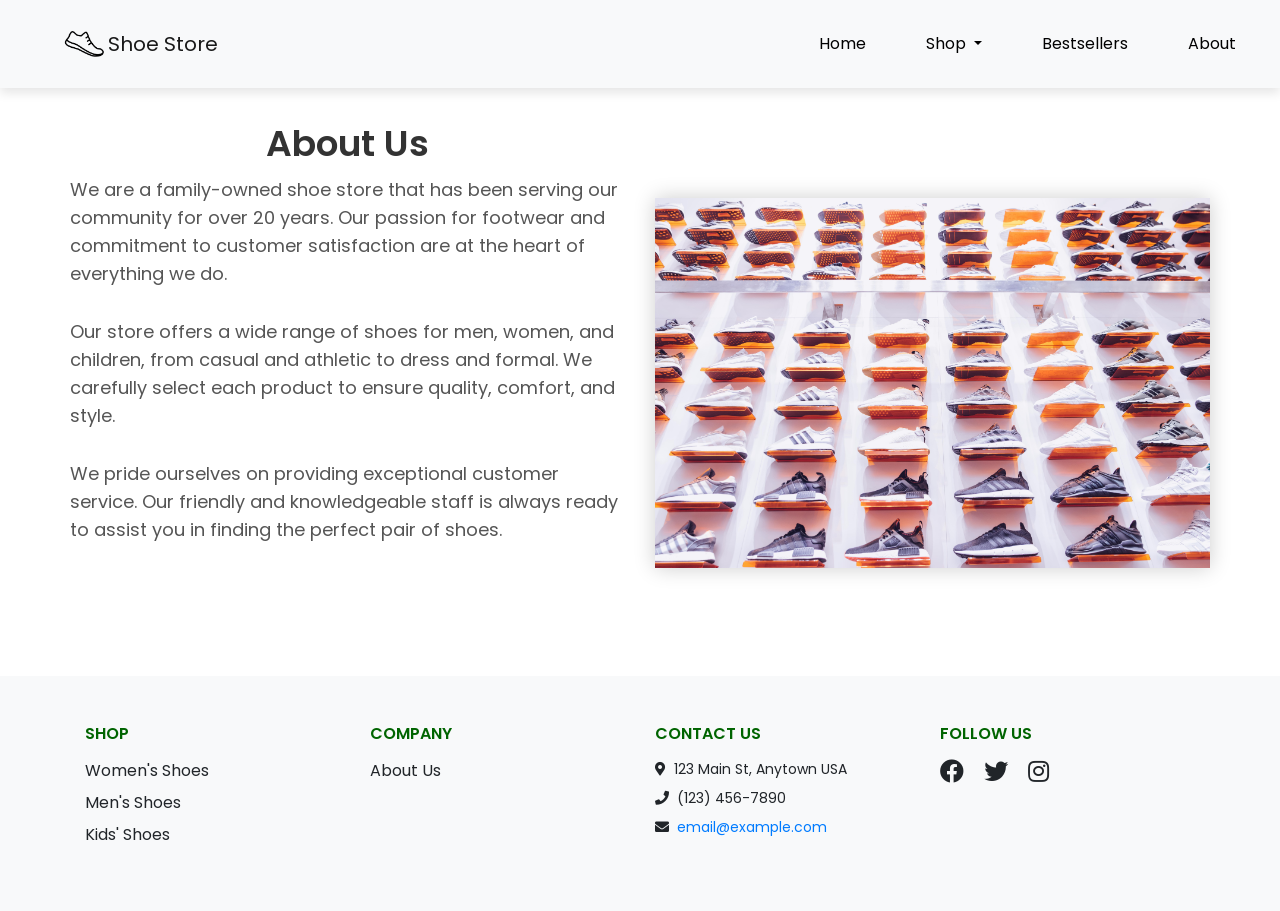
==== about.html @ ddcafe14 "initial" ====
<!DOCTYPE html>
<html lang="en">
<head>
    <meta charset="UTF-8">
    <meta http-equiv="X-UA-Compatible" content="IE=edge">
    <meta name="viewport" content="width=device-width, initial-scale=1.0">
    <title>About Us</title>
    <link rel="stylesheet" href="https://cdn.jsdelivr.net/npm/bootstrap@4.3.1/dist/css/bootstrap.min.css" integrity="sha384-ggOyR0iXCbMQv3Xipma34MD+dH/1fQ784/j6cY/iJTQUOhcWr7x9JvoRxT2MZw1T" crossorigin="anonymous">
    <link rel="stylesheet" href="https://use.fontawesome.com/releases/v5.15.4/css/all.css" integrity="sha384-DyZ88mC6Up2uqS4h/KRgHuoeGwBcD4Ng9SiP4dIRy0EXTlnuz47vAwmeGwVChigm" crossorigin="anonymous"/>
    <link rel="stylesheet" href="assets/css/style.css"/>
</head>
<body>

     <!--navbar-->
<nav class="navbar navbar-expand-lg navbar-light bg-light py-3 fixed-top">
  <div class="container">
      <img src="assets/img/logo.png" height="40"/>
      <a class="navbar-brand" href="index.html">Shoe Store</a>
      <button class="navbar-toggler" type="button" data-toggle="collapse" data-target="#navbarSupportedContent" aria-controls="navbarSupportedContent" aria-expanded="false" aria-label="Toggle navigation">
          <span class="navbar-toggler-icon"></span>
      </button>
      <div class="text-center collapse navbar-collapse nav-buttons" id="navbarSupportedContent">
          <ul class="navbar-nav me-auto mb-2 mb-lg-1 my-2">
              <li class="nav-item">
                  <a class="nav-link" href="index.html">Home</a>
              </li>

              <li class="nav-item dropdown">
                  <a class="nav-link dropdown-toggle" href="#" id="navbarDropdownShop" role="button" data-toggle="dropdown" aria-haspopup="true" aria-expanded="false">
                      Shop
                  </a>
                  <div class="dropdown-menu" aria-labelledby="navbarDropdownShop">
                      <a class="dropdown-item" href="women.html">Women's shoes</a>
                      <a class="dropdown-item" href="men.html">Men's shoes</a>
                      <a class="dropdown-item" href="kids.html">Kids's shoes</a>
                  </div>
              </li>

              <li class="nav-item">
                  <a class="nav-link" href="bestsellers.html">Bestsellers</a>
              </li>

              <li class="nav-item">
                  <a class="nav-link" href="about.html">About</a>
              </li>

              <li class="nav-item">
                  <a class="nav-link" href="contact.html">Contact us</a>
              </li>

              <li class="nav-item">
                  <a href="cart.html"><i class="nav-btns fas fa-shopping-bag"></i></a>
                  <a href="account.html"><i class="nav-btns fas fa-user"></i></a>
              </li>

          </ul>
      </div>
  </div>
</nav>

<!--about-->
<section id="about">
  <div class="container about-section py-5">
    <div class="row">
      <div class="col-md-6">
        <h2>About Us</h2>
        <p>We are a family-owned shoe store that has been serving our community for over 20 years. Our passion for footwear and commitment to customer satisfaction are at the heart of everything we do.</p>
        <p>Our store offers a wide range of shoes for men, women, and children, from casual and athletic to dress and formal. We carefully select each product to ensure quality, comfort, and style.</p>
        <p>We pride ourselves on providing exceptional customer service. Our friendly and knowledgeable staff is always ready to assist you in finding the perfect pair of shoes.</p>
      </div>
      <div class="col-md-6">
        <img src="assets/img/about.jpg" class="img-fluid" alt="About Us">
      </div>
    </div>
  </div>
</section>

    <!--footer-->
    <footer id="footer">
      <div class="container">
        <div class="row">
          <div class="col-md-3">
            <h6 class="footer-column-title">Shop</h6>
            <ul class="list-unstyled footer-links">
              <li><a href="women.html">Women's Shoes</a></li>
              <li><a href="men.html">Men's Shoes</a></li>
              <li><a href="kids.html">Kids' Shoes</a></li>
            </ul>
          </div>
          <div class="col-md-3">
            <h6 class="footer-column-title">Company</h6>
            <ul class="list-unstyled footer-links">
              <li><a href="about.html">About Us</a></li>
            </ul>
          </div>
          <div class="col-md-3">
            <h6 class="footer-column-title">Contact Us</h6>
            <ul class="list-unstyled footer-contact-info">
              <li><i class="fas fa-map-marker-alt"></i>123 Main St, Anytown USA</li>
              <li><i class="fas fa-phone"></i>(123) 456-7890</li>
              <li><i class="fas fa-envelope"></i><a href="mailto:info@example.com">email@example.com</a></li>
            </ul>
          </div>
          <div class="col-md-3">
            <h6 class="footer-column-title">Follow Us</h6>
            <ul class="list-unstyled footer-social-icons">
              <li><a href="https://www.facebook.com/"><i class="fab fa-facebook"></i></a></li>
              <li><a href="https://twitter.com/?lang=en"><i class="fab fa-twitter"></i></a></li>
              <li><a href="https://www.instagram.com/"><i class="fab fa-instagram"></i></a></li>
            </ul>
          </div>
        </div>
      </div>
    </footer>
    
  
    <script src="https://code.jquery.com/jquery-3.6.0.min.js"></script>
    <script src="https://cdn.jsdelivr.net/npm/bootstrap@4.3.1/dist/js/bootstrap.min.js" integrity="sha384-JjSmVgyd0p3pXB1rRibZUAYoIIy6OrQ6VrjIEaFf/nJGzIxFDsf4x0xIM+B07jRM" crossorigin="anonymous"></script>

</body>
</html>
---- assets/css/style.css ----
@import url('https://fonts.googleapis.com/css2?family=Poppins:wght@100;200;300&display=swap');

* {
    margin:0;
    padding:0;
    box-sizing: border-box;
}

body{
  font-family: "Poppins", sans-serif;
}

/*navbar*/
.navbar {
    font-size: 16px;
    padding-top: 1.5rem !important;
    padding-bottom: 1.5rem !important;
    top: 0;
    left: 0;
    box-shadow: 0 5px 10px rgba(0,0,0,0.1);
    
}

.navbar-light .navbar-nav .nav-link{
    padding: 0 30px;
    color:black;
    transition: 0.4s ease;
}

.navbar-light .navbar-nav .nav-link:hover,
.navbar i:hover,
.navbar-light .navbar-nav .nav-link.active
.navbar i:hover{
    color:yellowgreen;
}

.navbar i{
    font-size: 1.5rem;
    padding: 0 0.7px;
    transition: 0.4s ease;
    cursor: pointer;
    margin-left: 0px;
}

@media only screen and (max-width:990px) {
  .nav-buttons{
      margin: 10px;
  }
  
  .nav-buttons ul{
      margin:0rem;
      justify-content:flex-start;
      align-items: flex-start;
      text-align:left; 
  }
  
  .nav-buttons ul .fas{
  margin: 20px 5px 10px 40px;
   }
  }

  .nav-buttons{
    margin-left: 50%;
    white-space: nowrap;
 }

 .cart-btn {
  color: red;
} 

.nav-btns{
  color: black;
}

/*nadpisy*/
h1{
    font-size: 2.5rem;
    font-weight:700;
} 

h2{
    font-size: 1.8rem;
    font-weight:600;
}

h3{
    font-size: 1rem;
    font-weight:800;
}

h1{
    font-size: 1.5rem;
    font-weight:600;
}

h6{
    color:darkgreen;
}

/*home*/
#home{
    background-image: url(../img/bckg.jpg);
    width:100%;
    height: 100vh;
    background-size: cover;
    background-position-x: 0px;
    background-position-y: -90px;
    display: flex;
    flex-direction: column;
    justify-content: center;
    align-items: flex-start;
     
}

.container{
    margin-left: 30px;
}

#home .container{
  color: white;
}

#home span{
    color: greenyellow;
}

#home .btn{
  background-color:darkgreen;
  border: none;
  color: white;
  padding: 10px 20px;
  text-align: center;
  text-decoration: none;
  display: inline-block;
  font-size: 16px;
  border-radius: 5px;
  cursor: pointer;
  transition: background-color 0.3s ease;
 }

 #home .btn:hover{
  background-color: black;
 }

/*brands*/
#brand .row {
    display: flex;
    justify-content: space-between;
    align-items: center;
}

#brand img {
  margin-inline: 170px;
}

@media only screen and (max-width: 990px) {
    #brand img {
      margin-inline: auto;
    }
    #brand .row {
      text-align: center;
    }
  }

/*news*/
#new .one img{
    background-position: center;
    background-repeat: no-repeat;
    background-size: cover;
}

#new .one{
    position:relative;
}

.details a {
    display: inline-flex;
    align-items: center;
    color:darkgreen;
    text-decoration: none;
    font-weight: bold;
    font-size: 1rem;
    transition: color 0.2s ease-in-out;
  }
  
  .details a:hover {
    color: darkgreen;
  }
  
  .details a i {
    margin-left: 0.5rem;
  }

/*featured*/
  #featured{
    width: 100%;
  }

#featured .container {
    margin-inline: 12.1%;
  }

  .buy-btn {
    background-color: darkgreen;
    border: none;
    color: white;
    padding: 10px 20px;
    text-align: center;
    text-decoration: none;
    display: inline-block;
    font-size: 16px;
    border-radius: 5px;
    cursor: pointer;
    transition: background-color 0.3s ease;
  }
  
  .buy-btn:hover{
    background-color: black;
  }

/*Product*/
.product{
    cursor: pointer;
    margin-bottom: 2rem;
}

.product img{
    transition: 0.3 all;
}

.product:hover{
    opacity: 0.7;
}

/*banner*/
#banner{
    background-image: url("../img/bckg2.jpg");
    width: 100%;
    height: 60vh;
    background-size: cover;
    background-position-x: center;
    background-position-y: 80px;
    background-repeat: no-repeat;
    background-attachment: fixed;
    display: flex;
    flex-direction: column;
    justify-content: center;
    align-items: flex-start;
}

#banner h1{
    color: greenyellow;
}

#banner button{
    background-color: black;
}

#banner button:hover{
    background-color: darkgreen;
}

#banner button{
  background-color: darkgreen;
  border: none;
  color: white;
  padding: 10px 20px;
  text-align: center;
  text-decoration: none;
  display: inline-block;
  font-size: 16px;
  border-radius: 5px;
  cursor: pointer;
  transition: background-color 0.3s ease;
}

#banner button:hover{
  background-color: black;
}

/*footer*/
#footer {
  background-color: #f8f9fa;
  color: #212529;
  padding: 3rem 0;
}

#footer .container{
  margin: 0 auto;
}

.footer-column-title {
  font-size: 16px;
  font-weight: 600;
  margin-bottom: 1rem;
  text-transform: uppercase;
}

.footer-links {
  margin-bottom: 1rem;
  list-style: none;
}

.footer-links li {
  margin-bottom: 0.5rem;
}

.footer-links a {
  color: #212529;
}

.footer-links a:hover {
  color: darkgreen
}

.footer-contact-info {
  margin-bottom: 1rem;
  list-style: none;
  font-size: 14px;
}

.footer-contact-info li {
  margin-bottom: 0.5rem;
}

.footer-contact-info i {
  margin-right: 0.5rem;
}

.footer-social-icons {
  margin-bottom: 1rem;
  list-style: none;
}

.footer-social-icons li {
  display: inline-block;
  margin-right: 1rem;
}

.footer-social-icons a {
  color: #212529;
}

.footer-social-icons a:hover {
  color: yellowgreen;
}

.footer-social-icons i {
  font-size: 24px;
}

/*adidas_arsenal*/
#adidas.txt {
  font-size: 18px;
  color: #333;
  margin-inline: 400px;
  margin-top: 100px;
  margin-bottom: 100px;
}

#adidas.txt h1 {
  font-size: 32px;
  font-weight: bold;
  margin-bottom: 10px;
  color: darkgreen;
}

#adidas.txt h2 {
  font-size: 24px;
  font-weight: bold;
  margin-bottom: 10px;
}

#adidas.txt p {
  margin-bottom: 10px;
}

#adidas .image{
  align-items: center;
  align-content: center;
  width: 100%;
  margin-top: 40px;
  margin-bottom: 40px;
}

/*vans_onepiece*/
#vans.txt {
  font-size: 18px;
  color: #333;
  margin-inline: 400px;
  margin-top: 100px;
  margin-bottom: 100px;
}

#vans.txt h1 {
  font-size: 32px;
  font-weight: bold;
  margin-bottom: 10px;
  color: darkgreen;
}

#vans.txt h2 {
  font-size: 24px;
  font-weight: bold;
  margin-bottom: 10px;
}

#vans.txt p {
  margin-bottom: 10px;
}

#vans .image{
  align-items: center;
  align-content: center;
  width:100%;
  margin-top: 40px;
  margin-bottom: 40px;
}

/*single-product*/
.small-img-group{
  display: flex;
  justify-content: space-between;
}

.small-img-col{
   flex-basis: 24%;
   cursor: pointer
}

.single-product input:focus{
  outline: none;
}

.single-product input{
  width: 50px;
  height: 40px;
  padding-left: 10px;
  font-size: 16px;
  margin-right:10px;
}

.single-product{
  margin-inline: 120px;
}

.single-product .buy-btn{
  background-color: darkgreen;
  opacity: 1;
  transition: 0.4s all;
  outline: none;
}

.single-product .buy-btn:hover{
  background-color: black;
}

#related-products{
  align-items: center;
  align-content: center;
  margin-inline: 130px;
}

/*checkout*/
#checkout-form .btn{
  background-color: darkgreen;
  border: none;
  color: white;
  padding: 10px 20px;
  text-align: center;
  text-decoration: none;
  display: inline-block;
  font-size: 16px;
  border-radius: 5px;
  cursor: pointer;
  transition: 0.3s ease;
}

/*cart*/

.cart {
  width: 60%;
  padding: 50px;
  background-color: #f5f5f5;
  border-radius: 10px;
  margin: 120px auto;
  margin-top: 180px;
  margin-bottom: 120px;
}

.cart-items {
  padding: 0 10px;
}

.cart-row {
  display: flex;
  flex-wrap: wrap;
  align-items: center;
  border-bottom: 1px solid #d3d3d3;
  margin: 10px 0;
  padding: 10px 0;
}

.cart-item {
  display: flex;
  flex-direction: row;
  align-items: center;
  width: 50%;
}

.cart-item-title {
  font-size: 1.2rem;
  font-weight: bold;
  margin-left: 10px;
}

.cart-item-image {
  width: 100px;
  height: 100px;
  object-fit: contain;
}

.cart-price {
  font-size: 1.2rem;
  width: 20%;
}

.cart-quantity {
  display: flex;
  justify-content: space-between;
  align-items: center;
  width: 30%;
}

.cart-quantity-input {
  font-size: 1.2rem;
  width: 40%;
  text-align: center;
  border: none;
  background-color: #f5f5f5;
  margin: 0 10px;
}

.btn-danger {
  font-size: 1.2rem;
  background-color: #dc3545;
  color: #fff;
  border: none;
  border-radius: 5px;
  padding: 5px 10px;
  margin-right: 10px;
}

.btn-edit{
  font-size: 1.2rem;
  background-color: darkgreen;
  color: #fff;
  border: none;
  border-radius: 5px;
  padding: 5px 10px;
  margin-right: 10px;
}

.btn-edit:hover{
  color:white;
  background-color: rgb(0, 62, 0);
}

.btn-purchase{
  background-color: blue;
  color: white;
  border: none;
  font-size: 1.3rem;
}

.btn-purchase:hover{
  background-color: rgb(0, 0, 163);
}



/*login*/
#login-form{
  width:50%;
  margin: 5px auto;
  text-align: center;
  padding: 30px;
  border-top: 3px solid darkgreen;
}

#login-form input{
  width: 50%;
  margin: 5px auto;
}

#login-form #login-btn{
  background-color: darkgreen;
  color: white;
}

#login-form #register-url{
  color:darkgreen;
}

/*register*/
#register-form{
  width:50%;
  margin: 5px auto;
  text-align: center;
  padding: 30px;
  border-top: 3px solid darkgreen;
}

#register-form input{
  width: 50%;
  margin: 5px auto;
}

#register-form #register-btn{
  background-color: darkgreen;
  color: white;
}

#register-form #login-url{
  color:darkgreen;
}

/*account*/
#account-form{
  width: 50%;
  margin: 45px auto;
  text-align: center;
  padding: 20px;
}

#account-form input{
  margin: 5px auto;
}

#account-form #change-pass-btn{
  color:white;
  background-color: darkgreen;
}

.account-info #orders-btn #logout-btn{
  color:darkgreen;
  text-decoration: none;

}


/*contact*/
#contact span{
  color:darkgreen;
}

#contact{
  margin: 5px auto;
}

/*about*/
.about-section {
  padding: 80px 0;
  margin: 0 auto;
}
 
.about-section .container {
  position: relative;
  z-index: 2;
}

.about-section h2 {
  font-size: 36px;
  margin-bottom: 10px;
  text-align: center;
  color: #333;
}

.about-section p {
  font-size: 18px;
  line-height: 28px;
  margin-bottom: 30px;
  color: #555;
}

.about-section .row {
  display: flex;
  justify-content: center;
  align-items: center;
  margin-top:50px;
}

.about-section .col-md-6 {
  margin-bottom: 30px;
}

.about-section img {
  max-width: 100%;
  display: block;
  margin-bottom: 30px;
  box-shadow: 0 0 20px rgba(0, 0, 0, 0.2);
  margin-top:100px;
}
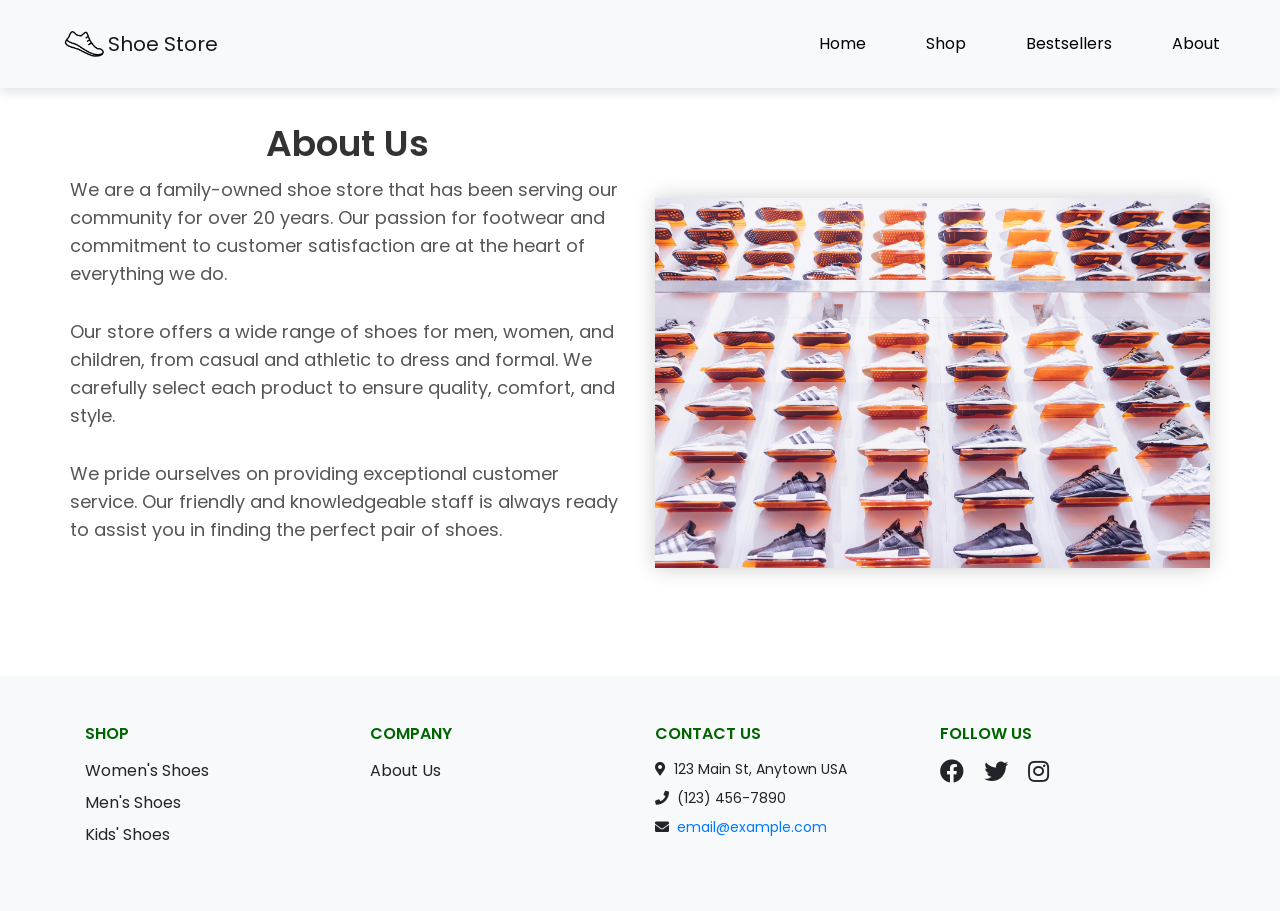
==== commit 1fbfc3aa: "navigation bar changes" ====
--- a/about.html
+++ b/about.html
@@ -15,25 +15,18 @@
 <nav class="navbar navbar-expand-lg navbar-light bg-light py-3 fixed-top">
   <div class="container">
       <img src="assets/img/logo.png" height="40"/>
-      <a class="navbar-brand" href="index.html">Shoe Store</a>
+      <a class="navbar-brand" href="index.php">Shoe Store</a>
       <button class="navbar-toggler" type="button" data-toggle="collapse" data-target="#navbarSupportedContent" aria-controls="navbarSupportedContent" aria-expanded="false" aria-label="Toggle navigation">
           <span class="navbar-toggler-icon"></span>
       </button>
       <div class="text-center collapse navbar-collapse nav-buttons" id="navbarSupportedContent">
           <ul class="navbar-nav me-auto mb-2 mb-lg-1 my-2">
               <li class="nav-item">
-                  <a class="nav-link" href="index.html">Home</a>
+                  <a class="nav-link" href="index.php">Home</a>
               </li>
 
-              <li class="nav-item dropdown">
-                  <a class="nav-link dropdown-toggle" href="#" id="navbarDropdownShop" role="button" data-toggle="dropdown" aria-haspopup="true" aria-expanded="false">
-                      Shop
-                  </a>
-                  <div class="dropdown-menu" aria-labelledby="navbarDropdownShop">
-                      <a class="dropdown-item" href="women.html">Women's shoes</a>
-                      <a class="dropdown-item" href="men.html">Men's shoes</a>
-                      <a class="dropdown-item" href="kids.html">Kids's shoes</a>
-                  </div>
+              <li class="nav-item">
+                  <a class="nav-link" href="shop.php">Shop</a>
               </li>
 
               <li class="nav-item">
@@ -49,7 +42,7 @@
               </li>
 
               <li class="nav-item">
-                  <a href="cart.html"><i class="nav-btns fas fa-shopping-bag"></i></a>
+                  <a href="cart.php"><i class="nav-btns fas fa-shopping-bag"></i></a>
                   <a href="account.html"><i class="nav-btns fas fa-user"></i></a>
               </li>
 
--- a/assets/css/style.css
+++ b/assets/css/style.css
@@ -557,8 +557,9 @@
   color: #fff;
   border: none;
   border-radius: 5px;
-  padding: 5px 10px;
-  margin-right: 10px;
+  padding: 5px 5px;
+  margin-right: 0px;
+  width:50px;
 }
 
 .btn-edit:hover{
@@ -700,4 +701,63 @@
   margin-bottom: 30px;
   box-shadow: 0 0 20px rgba(0, 0, 0, 0.2);
   margin-top:100px;
-}+}
+
+/*orders*/
+#orders {
+  display: flex;
+  justify-content: center;
+  flex-direction: column;
+  align-items: center;
+  margin: 0 auto;
+}
+
+#orders .orders {
+  max-width: 800px;
+}
+
+#orders table {
+  border-collapse: collapse;
+  width: 100%;
+  font-size: 16px;
+  margin-top: 50px;
+}
+
+#orders th,
+td {
+  text-align: left;
+  padding: 8px;
+}
+
+#orders th {
+  background-color: #f2f2f2;
+}
+
+#orders tr:nth-child(even) {
+  background-color: #f2f2f2;
+}
+
+#orders img {
+  width: 100px;
+  height: 100px;
+  object-fit: cover;
+  object-position: center;
+}
+
+#orders .product-info {
+  display: flex;
+  align-items: center;
+}
+
+#orders .product-info div {
+  margin-left: 16px;
+}
+
+#orders .orders_h2{
+  margin: 50px;
+}
+
+.orders .order-details-btn{
+  color: white;
+  background-color: blue;
+}
